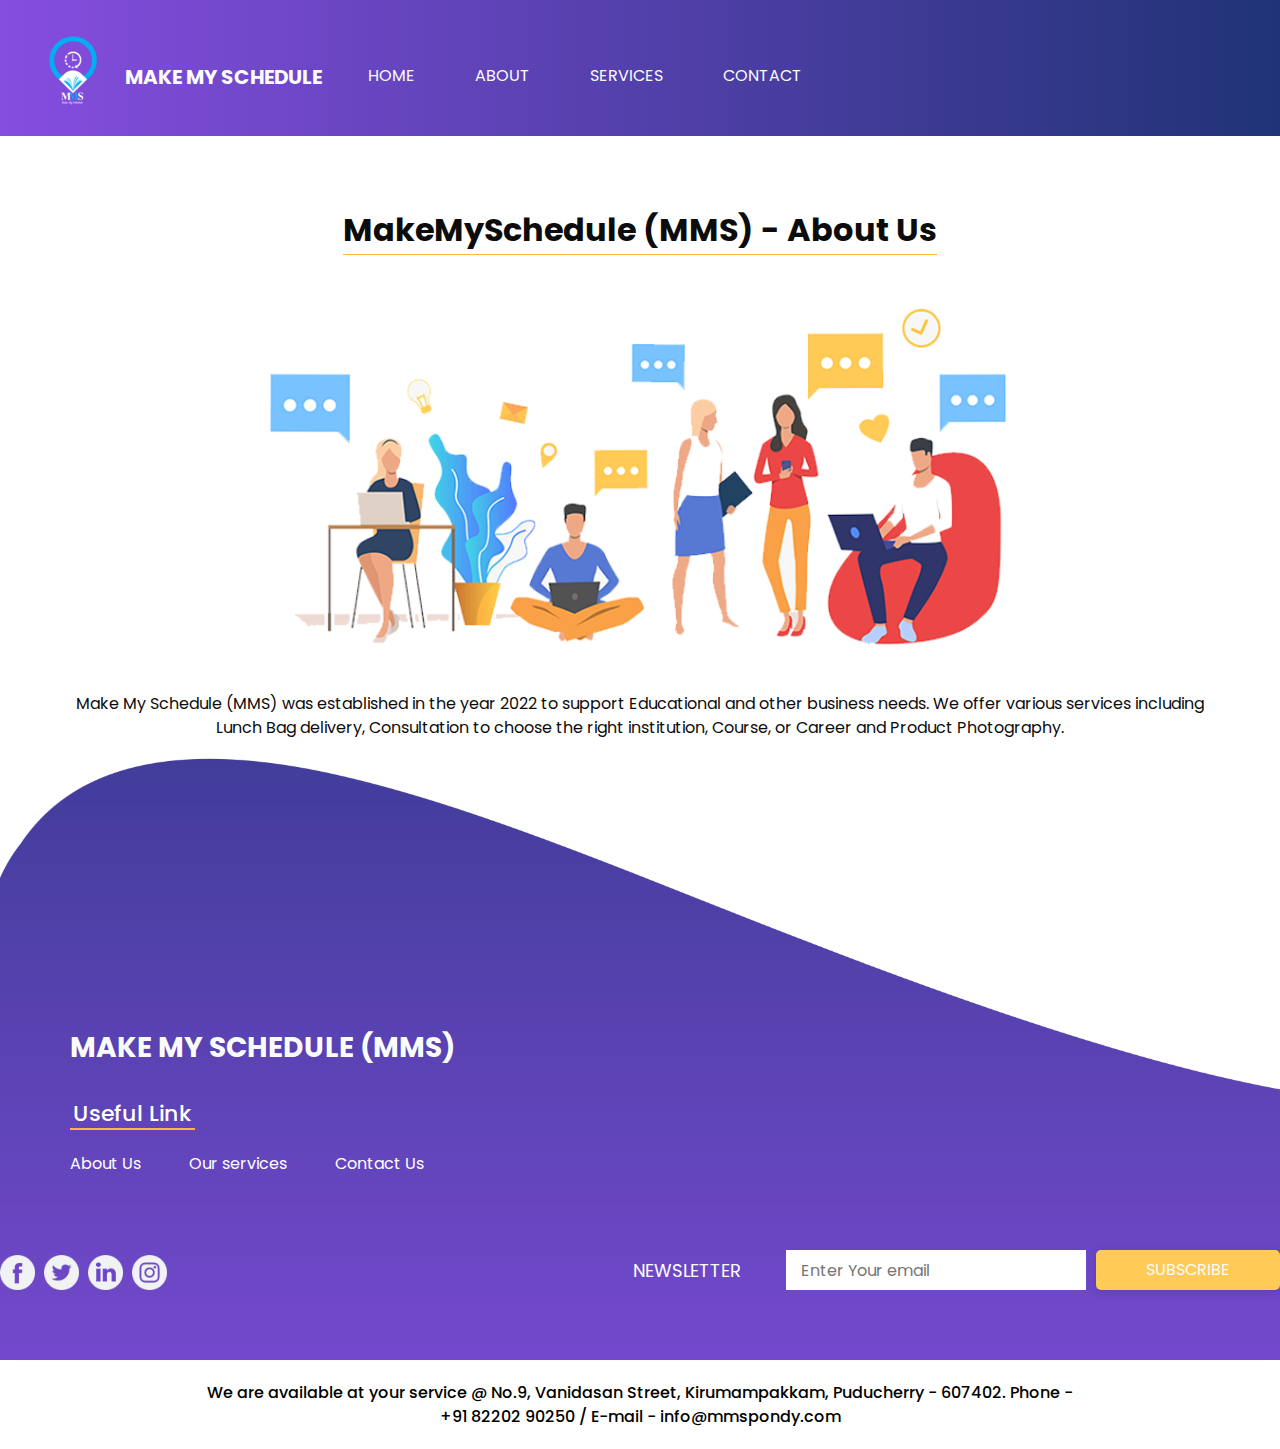
==== about.html @ 107879ab "new code push" ====
<!DOCTYPE html><html><head><meta charset="utf-8"/>

  
  <meta http-equiv="X-UA-Compatible" content="IE=edge"/>
  <!-- Mobile Metas -->
  <meta name="viewport" content="width=device-width, initial-scale=1, shrink-to-fit=no"/>
  <!-- Site Metas -->
  <meta name="keywords" content=""/>
  <meta name="description" content=""/>
  <meta name="author" content=""/>

  <title>MakeMySchedule (MMS)</title>
<link rel="icon" type="image/png" href="images/logo.png"/>
  <!-- slider stylesheet -->
  <link rel="stylesheet" type="text/css" href="https://cdnjs.cloudflare.com/ajax/libs/OwlCarousel2/2.1.3/assets/owl.carousel.min.css"/>

  <!-- bootstrap core css -->
  <link rel="stylesheet" type="text/css" href="css/bootstrap.css"/>

  <!-- fonts style -->
  <link href="https://fonts.googleapis.com/css?family=Dosis:400,500|Poppins:400,700&amp;display=swap" rel="stylesheet"/>
  <!-- Custom styles for this template -->
  <link href="css/style.css" rel="stylesheet"/>
  <!-- responsive style -->
  <link href="css/responsive.css" rel="stylesheet"/>
</head>

<body class="sub_page">
  <div class="hero_area">
    <!-- header section strats -->
    <header class="header_section">
      <div class="container-fluid">
        <div class="row">
          <div class="col-lg-8">
            <nav class="navbar navbar-expand-lg custom_nav-container ">
              <a class="navbar-brand" href="index.html">
                <span>
					<img src="images/logo.png"/>     Make My Schedule      
				</span>
              </a>
              <button class="navbar-toggler" type="button" data-toggle="collapse" data-target="#navbarSupportedContent" aria-controls="navbarSupportedContent" aria-expanded="false" aria-label="Toggle navigation">
                <span class="navbar-toggler-icon"></span>
              </button>

              <div class="collapse navbar-collapse" id="navbarSupportedContent">
                <div class="d-flex  flex-column flex-lg-row align-items-center">
                  <ul class="navbar-nav  ">
                    <li class="nav-item active">
                      <a class="nav-link" href="index.html">Home <span class="sr-only">(current)</span></a>
                    </li>
                    <li class="nav-item">
                      <a class="nav-link" href="about.html">About </a>
                    </li>
                    <li class="nav-item">
                      <a class="nav-link" href="service.html">Services </a>
                    </li>
                    <li class="nav-item">
                      <a class="nav-link" href="contact.html">Contact</a>
                    </li>
                    <!--<li class="nav-item">
                      <a class="nav-link" href="#"> Login</a>
                    </li>-->
                  </ul>
                <!--  <form class="form-inline my-2 my-lg-0 ml-0 ml-lg-4 mb-3 mb-lg-0">
                    <button class="btn  my-2 my-sm-0 nav_search-btn" type="submit"></button>
                  </form>-->
                </div>
              </div>
            </nav>
          </div>
        </div>
      </div>
    </header>
    <!-- end header section -->
  </div>

  <!-- welcome section -->
  <section class="welcome_section layout_padding">
    <div class="container">
      <div class="custom_heading-container">
        <h2>
          MakeMySchedule (MMS) - About Us
        </h2>
      </div>
      <div class="layout_padding2">
        <div class="img-box">
          <img src="images/welcome.png" alt=""/>
        </div>
        <div class="detail-box">
          <p>
            Make My Schedule (MMS) was established in the year 2022 to support Educational and other business needs. 
			We offer various services including Lunch Bag delivery, Consultation to choose the right institution, Course, or Career and Product Photography.
          </p>
         <!--  <div>
            <a href="">
              Read More
            </a>
          </div>-->
        </div>
      </div>

    </div>
  </section>
  <!-- end welcome section -->

 <div class="footer_bg">
    <!-- info section -->
    <section class="info_section layout_padding2-bottom">
      <div class="container">
        <h3 class="">
          Make My Schedule (MMS)
        </h3>
      </div>
      <div class="container info_content">

        <div>
          <div class="row">
            <div class="col-md-6 col-lg-4">
              <div class="d-flex">
                <h5>
                  Useful Link
                </h5>
              </div>
              <div class="d-flex ">
                <ul>
                  <li>
                    <a href="index.html">
                      About Us
                    </a>
                  </li>
                  
              
                </ul>
                <ul class="ml-3 ml-md-5">
                 <li>
                    <a href="service.html">
                      Our services
                    </a>
                  </li>
                  
                </ul>
				   <ul class="ml-3 ml-md-5">
                 <li>
                    <a href="contact.html">
                      Contact Us
                    </a>
                  </li>
                  
                </ul>
              </div>
            </div>
           
            </div>
            
          </div>
        </div>
        <div class="d-flex flex-column flex-lg-row justify-content-between align-items-center align-items-lg-baseline">
          <div class="social-box">
            <a href="">
              <img src="images/fb.png" alt=""/>
            </a>

            <a href="">
              <img src="images/twitter.png" alt=""/>
            </a>
            <a href="">
              <img src="images/linkedin1.png" alt=""/>
            </a>
            <a href="">
              <img src="images/instagram1.png" alt=""/>
            </a>
          </div>
          <div class="form_container mt-5">
            <form action="">
              <label for="subscribeMail">
                Newsletter
              </label>
              <input type="email" placeholder="Enter Your email" id="subscribeMail"/>
              <button type="submit">
                Subscribe
              </button>
            </form>
          </div>
        </div>
      </div>

    </section>

    <!-- end info_section -->

     <section class="container-fluid footer_section">
      <p>
       <font color="black"> We are available at your service @ No.9, Vanidasan Street, Kirumampakkam, Puducherry - 607402. Phone - +91 82202 90250 / E-mail - info@mmspondy.com</font>
      </p>
    </section>
    <!-- footer section -->
  </div>


  <script type="text/javascript" src="js/jquery-3.4.1.min.js"></script>
  <script type="text/javascript" src="js/bootstrap.js"></script>
</body></html>
---- css/style.css ----
body {
  font-family: "Poppins", sans-serif;
  color: #0c0c0c;
  background-color: #ffffff;
}

.layout_padding {
  padding: 75px 0;
}

.layout_padding2 {
  padding: 45px 0;
}

.layout_padding2-top {
  padding-top: 45px;
}

.layout_padding2-bottom {
  padding-bottom: 45px;
}

.layout_padding-top {
  padding-top: 75px;
}

.layout_padding-bottom {
  padding-bottom: 75px;
}

.custom_heading-container {
  display: -webkit-box;
  display: -ms-flexbox;
  display: flex;
  -webkit-box-pack: center;
      -ms-flex-pack: center;
          justify-content: center;
}

.custom_heading-container h2 {
  font-weight: bold;
  border-bottom: 1px solid #feb543;
  padding-bottom: 5px;
}

/*header section*/
.hero_area {
  height: 94vh;
  background: -webkit-gradient(linear, left top, right top, from(#864ddf), to(#203376));
  background: linear-gradient(to right, #864ddf, #203376);
}

.hero_area::before {
  content: "";
  position: absolute;
  width: 58%;
  height: 86%;
  background-image: url(../images/hero-bg.png);
  background-size: 100% 100%;
  background-repeat: no-repeat;
  top: 25px;
  right: 0;
}

.sub_page .hero_area {
  height: auto;
}

.sub_page .hero_area::before {
  display: none;
}

.hero_area.sub_pages {
  height: auto;
}

.header_section {
  padding-top: 15px;
}

.header_section .container-fluid {
  padding-right: 25px;
  padding-left: 25px;
}

.header_section .nav_container {
  margin: 0 auto;
}

.custom_nav-container.navbar-expand-lg .navbar-nav .nav-link {
  padding: 10px 30px;
  color: #f9fcfb;
  text-align: center;
  text-transform: uppercase;
}

a,
a:hover,
a:focus {
  text-decoration: none;
}

a:hover,
a:focus {
  color: initial;
}

.btn,
.btn:focus {
  outline: none !important;
  -webkit-box-shadow: none;
          box-shadow: none;
}

.navbar-brand,
.navbar-brand:hover {
  text-transform: uppercase;
  font-weight: bold;
  font-size: 24px;
  color: #fafcfd;
}

.custom_nav-container .nav_search-btn {
  background-image: url(../images/search-icon.png);
  background-size: 22px;
  background-repeat: no-repeat;
  background-position-y: 7px;
  width: 35px;
  height: 35px;
  padding: 0;
  border: none;
}

.navbar-brand {
  display: -webkit-box;
  display: -ms-flexbox;
  display: flex;
  -webkit-box-align: center;
      -ms-flex-align: center;
          align-items: center;
}

.navbar-brand span {
  font-size: 20px;
  font-weight: 700;
  color: #f9fcfb;
  margin-top: 5px;
  text-transform: uppercase;
}

.custom_nav-container {
  z-index: 99999;
  padding: 5px 0;
}

.custom_nav-container .navbar-toggler {
  outline: none;
}

.custom_nav-container .navbar-toggler .navbar-toggler-icon {
  background-image: url(../images/menu.png);
  background-size: 40px;
}

/*end header section*/
/* slider section */
.slider_section {
  color: #f9fcfb;
  display: -webkit-box;
  display: -ms-flexbox;
  display: flex;
  -webkit-box-orient: vertical;
  -webkit-box-direction: normal;
      -ms-flex-direction: column;
          flex-direction: column;
  height: 90%;
  -webkit-box-pack: center;
      -ms-flex-pack: center;
          justify-content: center;
}

.slider_section .row {
  -webkit-box-align: center;
      -ms-flex-align: center;
          align-items: center;
}

.slider_section #carouselExampleIndicators {
  position: unset;
}

.slider_section .carousel_btn-container {
  width: 110px;
  position: absolute;
  bottom: 0;
  display: -webkit-box;
  display: -ms-flexbox;
  display: flex;
  -webkit-box-pack: justify;
      -ms-flex-pack: justify;
          justify-content: space-between;
  left: 2%;
  z-index: 999;
}

.slider_section .carousel_btn-container .carousel-control-prev,
.slider_section .carousel_btn-container .carousel-control-next {
  position: relative;
  width: 50px;
  height: 50px;
  border: none;
  border-radius: 100%;
  opacity: 1;
  background-repeat: no-repeat;
  background-size: 14px;
  background-position: center;
  background-color: #383a90;
  -webkit-transform: translateY(-50%);
          transform: translateY(-50%);
}

.slider_section .carousel_btn-container .carousel-control-prev:hover,
.slider_section .carousel_btn-container .carousel-control-next:hover {
  background-color: #feb543;
}

.slider_section .carousel_btn-container .carousel-control-prev {
  background-image: url(../images/prev.png);
}

.slider_section .carousel_btn-container .carousel-control-next {
  background-image: url(../images/next.png);
}

.slider_section ol.carousel-indicators {
  margin: 0;
  width: 75px;
  bottom: 10%;
  left: 47.5%;
}

.slider_section ol.carousel-indicators li {
  width: 55px;
  height: 55px;
  border-radius: 100%;
  text-indent: 0px;
  text-align: center;
  line-height: 55px;
  color: #f9fcfb;
  background-color: #547bfe;
  opacity: 1;
  display: none;
}

.slider_section ol.carousel-indicators li.active {
  display: block;
}

.slider_detail-box h1 {
  font-weight: bold;
  margin-bottom: 25px;
}

.slider_detail-box .btn-box a {
  display: inline-block;
  padding: 12px 40px;
  background-color: #feb543;
  color: #f9fcfb;
  border-radius: 25px;
  -webkit-box-shadow: 0px 2px 7px 0px rgba(32, 50, 117, 0.26);
  box-shadow: 0px 2px 7px 0px rgba(32, 50, 117, 0.26);
  -webkit-transition: all .3s;
  transition: all .3s;
  border: none;
  margin: 35px 0 50px 0;
}

.slider_detail-box .btn-box a:hover {
  -webkit-transform: translateY(-7px);
          transform: translateY(-7px);
}

.slider_img-box {
  width: 80%;
  align: right;
  margin-left: 150px;
}

.slider_img-box img {
  width: 100%;
}

.welcome_section {
  text-align: center;
}

.welcome_section .img-box {
  width: 65%;
  margin: 0 auto;
}

.welcome_section .img-box img {
  width: 100%;
}

.welcome_section .detail-box {
  margin-top: 45px;
}

.welcome_section .detail-box a {
  display: inline-block;
  padding: 12px 40px;
  background-color: #feb543;
  color: #f9fcfb;
  border-radius: 25px;
  -webkit-box-shadow: 0px 2px 7px 0px rgba(32, 50, 117, 0.26);
  box-shadow: 0px 2px 7px 0px rgba(32, 50, 117, 0.26);
  -webkit-transition: all .3s;
  transition: all .3s;
  border: none;
  margin-top: 45px;
}

.welcome_section .detail-box a:hover {
  -webkit-transform: translateY(-7px);
          transform: translateY(-7px);
}

.service_section {
  text-align: center;
  color: #f9fcfb;
  background-image: url(../images/service-bg.png);
  background-size: 100% 100%;
  padding-top: 275px;
  padding-bottom: 125px;
  background-repeat: no-repeat;
  margin-top: -150px;
}

.service_section .custom_heading-container h2 {
  border-color: #f9fcfb;
}

.service_section .service_container {
  display: -webkit-box;
  display: -ms-flexbox;
  display: flex;
  -webkit-box-pack: center;
      -ms-flex-pack: center;
          justify-content: center;
  -ms-flex-wrap: wrap;
      flex-wrap: wrap;
}

.service_section .service_container .service_box {
  width: 30%;
  min-width: 300px;
  margin: 35px 15px;
}

.service_section .service_container .service_box .img-box {
  border-radius: 18px;
  overflow: hidden;
}

.service_section .service_container .service_box .img-box img {
  width: 100%;
}

.service_section .service_container .service_box .detail-box {
  margin-top: 30px;
}

.service_section .service_container .service_box .detail-box h4 {
  font-weight: bold;
}

.service_section a {
  display: inline-block;
  padding: 12px 40px;
  background-color: #feb543;
  color: #f9fcfb;
  border-radius: 25px;
  -webkit-box-shadow: 0px 2px 7px 0px rgba(32, 50, 117, 0.26);
  box-shadow: 0px 2px 7px 0px rgba(32, 50, 117, 0.26);
  -webkit-transition: all .3s;
  transition: all .3s;
  border: none;
}

.service_section a:hover {
  -webkit-transform: translateY(-7px);
          transform: translateY(-7px);
}

.sub_page .service_section {
  margin-top: 00px;
  margin-bottom: 150px;
}

.problem_section {
  text-align: center;
}

.problem_section .img-box {
  width: 65%;
  margin: 0 auto;
}

.problem_section .img-box img {
  width: 100%;
}

.problem_section .detail-box {
  margin-top: 45px;
}

.problem_section .detail-box a {
  display: inline-block;
  padding: 12px 40px;
  background-color: #feb543;
  color: #f9fcfb;
  border-radius: 25px;
  -webkit-box-shadow: 0px 2px 7px 0px rgba(32, 50, 117, 0.26);
  box-shadow: 0px 2px 7px 0px rgba(32, 50, 117, 0.26);
  -webkit-transition: all .3s;
  transition: all .3s;
  border: none;
  margin-top: 45px;
}

.problem_section .detail-box a:hover {
  -webkit-transform: translateY(-7px);
          transform: translateY(-7px);
}

.why_section {
  color: #f9fcfb;
  background: -webkit-gradient(linear, left top, right top, from(#1b3374), to(#8f4fe8));
  background: linear-gradient(to right, #1b3374, #8f4fe8);
}

.why_section .custom_heading-container h2 {
  border-color: #f9fcfb;
}

.why_section p {
  text-align: center;
  margin: 40px 0 55px 0;
}

.why_section .row .col-md-3 {
  display: -webkit-box;
  display: -ms-flexbox;
  display: flex;
  -webkit-box-align: center;
      -ms-flex-align: center;
          align-items: center;
  -webkit-box-pack: center;
      -ms-flex-pack: center;
          justify-content: center;
}

.why_section .row .col-md-3 .img-box {
  width: 45px;
  margin-right: 15px;
}

.why_section .row .col-md-3 .img-box img {
  width: 100%;
}

.client_section h2 {
  font-weight: bold;
  text-align: center;
}

.client_section .carousel-control-prev,
.client_section .carousel-control-next {
  width: 65px;
  height: 60px;
  border: none;
  opacity: 1;
  background-repeat: no-repeat;
  background-size: 14px;
  background-position: center;
  background-color: #383a90;
  top: 50%;
  -webkit-transform: translateY(-50%);
          transform: translateY(-50%);
}

.client_section .carousel-control-prev:hover,
.client_section .carousel-control-next:hover {
  background-color: #feb543;
}

.client_section .carousel-control-prev {
  background-image: url(../images/prev.png);
}

.client_section .carousel-control-next {
  background-image: url(../images/next.png);
}

.client_container {
  width: 55%;
  margin: 0 auto;
}

.client_container .client_text {
  padding: 30px;
  border: 1px solid #bcbcbc;
  border-radius: 5px;
}

.client_container .detail-box {
  display: -webkit-box;
  display: -ms-flexbox;
  display: flex;
  -webkit-box-align: center;
      -ms-flex-align: center;
          align-items: center;
  margin-top: 30px;
}

.client_container .detail-box .img-box {
  width: 75px;
  margin-right: 15px;
  border: 10px solid #9852f2;
  border-radius: 100%;
  overflow: hidden;
}

.client_container .detail-box .img-box img {
  width: 100%;
}

.client_container .detail-box .name h5 {
  margin: 0;
}

.client_container .detail-box .name p {
  text-transform: uppercase;
  color: #0b93b1;
  margin: 0;
}

.contact_section .contact_heading {
  text-align: center;
  margin-bottom: 45px;
}

.contact_section .contact_heading h2 {
  font-weight: bold;
}

.contact_section form .form-control {
  border: none;
  background-color: #f2f3f4;
  outline: none;
  -webkit-box-shadow: none;
          box-shadow: none;
  border-radius: 0;
  height: 50px;
}

.contact_section form .form-control#inputMessage {
  height: 120px;
}

.contact_section form select.form-control {
  -webkit-appearance: none;
     -moz-appearance: none;
          appearance: none;
  position: relative;
  background-image: url(../images/down-arrow.png);
  background-repeat: no-repeat;
  background-position: 98%;
}

.contact_section button {
  display: inline-block;
  padding: 12px 40px;
  background-color: #a053f9;
  color: #f9fcfb;
  border-radius: 5px;
  -webkit-box-shadow: 0px 2px 7px 0px rgba(32, 50, 117, 0.26);
  box-shadow: 0px 2px 7px 0px rgba(32, 50, 117, 0.26);
  -webkit-transition: all .3s;
  transition: all .3s;
  border: none;
  text-transform: uppercase;
  -webkit-box-shadow: none;
          box-shadow: none;
  outline: none;
  margin-top: 35px;
  font-size: 15px;
}

.contact_section button:hover {
  -webkit-transform: translateY(-7px);
          transform: translateY(-7px);
}

/* info section */
.footer_bg {
  background-image: url(../images/footer-bg.png);
  background-size: cover;
  padding-top: 280px;
  margin-top: -125px;
}

.info_section {
  position: relative;
  font-family: "Poppins", sans-serif;
}

.info_section h3 {
  text-transform: uppercase;
  font-weight: bold;
  color: #f9fcfb;
  margin-bottom: 35px;
}

.info_section img {
  width: 100%;
}

.info_section ul {
  padding: 0;
}

.info_section ul li {
  list-style-type: none;
  margin: 10px 0;
}

.info_section ul li a,
.info_section ul li a:hover {
  color: #fff;
}

.info_section h5 {
  margin-bottom: 12px;
  font-size: 22px;
  color: #fff;
  padding: 1px 3px;
  border-bottom: 2px solid #feb543;
}

.info_section .social-box {
  margin: 25px 0;
}

.info_section .social-box img {
  width: 35px;
  margin-right: 5px;
}

.form_container form {
  display: -webkit-box;
  display: -ms-flexbox;
  display: flex;
  -webkit-box-align: center;
      -ms-flex-align: center;
          align-items: center;
}

.info_section .form_container label {
  margin: 0;
  font-size: 18px;
  text-transform: uppercase;
  color: #fff;
}

.info_section .form_container input {
  width: 300px;
  height: 40px;
  border: none;
  outline: none;
  padding-left: 15px;
  background-color: #fff;
  margin-left: 45px;
  margin-right: 10px;
}

.info_section .form_container button {
  display: inline-block;
  padding: 8px 50px;
  background-color: #ffca56;
  color: #f9fcfb;
  border-radius: 5px;
  -webkit-box-shadow: 0px 2px 7px 0px rgba(32, 50, 117, 0.26);
  box-shadow: 0px 2px 7px 0px rgba(32, 50, 117, 0.26);
  -webkit-transition: all .3s;
  transition: all .3s;
  border: none;
  border: none;
  text-transform: uppercase;
}

.info_section .form_container button:hover {
  -webkit-transform: translateY(-7px);
          transform: translateY(-7px);
}

.info_section .form_container button:hover {
  -webkit-transform: none;
          transform: none;
}

/* end info section */
/* footer section*/
.footer_section {
  font-weight: 500;
  display: -webkit-box;
  display: -ms-flexbox;
  display: flex;
  -webkit-box-pack: center;
      -ms-flex-pack: center;
          justify-content: center;
}

.footer_section p {
  color: #f9fcfb;
  margin: 0;
  text-align: center;
  padding: 20px 15%;
  border-top: 1px solid #f9fcfb;
}

.footer_section a {
  color: #f9fcfb;
}

/* end footer section*/
/*# sourceMappingURL=style.css.map */
---- css/responsive.css ----
@media (max-width: 1120px) {
  .footer_bg {
    margin-top: 0;
  }
}

@media (max-width: 992px) {
  .custom_nav-container .nav_search-btn {
    background-position: center;
  }

  .hero_area::before {
    display: none;
  }


  .service_section {
    background-size: cover;
  }

  .slider_section ol.carousel-indicators {
    display: none;

  }

  .slider_img-box img {
    z-index: 1;
    position: relative;
  }

  .slider_img-box {
    position: relative;
  }

  .slider_img-box::before {
    background-image: url(../images/hero-bg-mobile.png);
    width: 100%;
    height: 100%;
    content: "";
    position: absolute;
    background-size: cover;
    z-index: 0;
    left: 0;
    top: 0;
    transform: scale(1.7);
  }


  .hero_area {
    height: auto;
  }

  .slider_detail-box {
    margin-top: 35px;
    margin-bottom: 45px;
  }

  .slider_img-box {
    margin-bottom: 75px;
  }

  .slider_section .carousel_btn-container {
    display: none;
  }
}

@media (max-width: 768px) {




  .slider_section .carousel_btn-container {
    display: none;
  }



  .slider_section ol.carousel-indicators {
    margin: 0;
    width: 75px;
    bottom: initial;
    left: initial;
    top: 37%;
    right: 6%;
  }

  .slider_detail-box {
    text-align: center;
  }

  .info_section .form_container input {
    width: 100%;
    margin: 20px 0;
  }

  .form_container form {
    flex-direction: column;
  }

  .slider_img-box img {
    z-index: 1;
    position: relative;
  }

  .slider_img-box {
    position: relative;
  }

  .slider_img-box::before {
    background-image: url(../images/hero-bg-mobile.png);
    width: 100%;
    height: 100%;
    content: "";
    position: absolute;
    background-size: cover;
    z-index: 0;
    left: 0;
    top: 0;
    transform: scale(1.5);
  }

  .slider_section ol.carousel-indicators {
    display: none;
  }

  .service_section {
    padding-top: 375px;
    background-position: bottom;
    margin-top: -325px;
  }

  .client_container {
    width: 95%;
  }

  .client_section .carousel-control-prev,
  .client_section .carousel-control-next {
    display: none;
  }

  .why_section .row .col-md-3 {
    margin: 15px auto;
    justify-content: flex-start;
    width: min-content;
  }

  .footer_bg {
    padding-top: 300px;
  }

  .info_section .row>div {
    margin-bottom: 35px;
  }

}

@media (max-width: 576px) {


  .slider_section ol.carousel-indicators {
    right: 0;
  }
}

@media (max-width: 480px) {}

@media (max-width: 420px) {}

@media (max-width: 360px) {}

@media (min-width: 1200px) {
  .container {
    max-width: 1170px;
  }
}
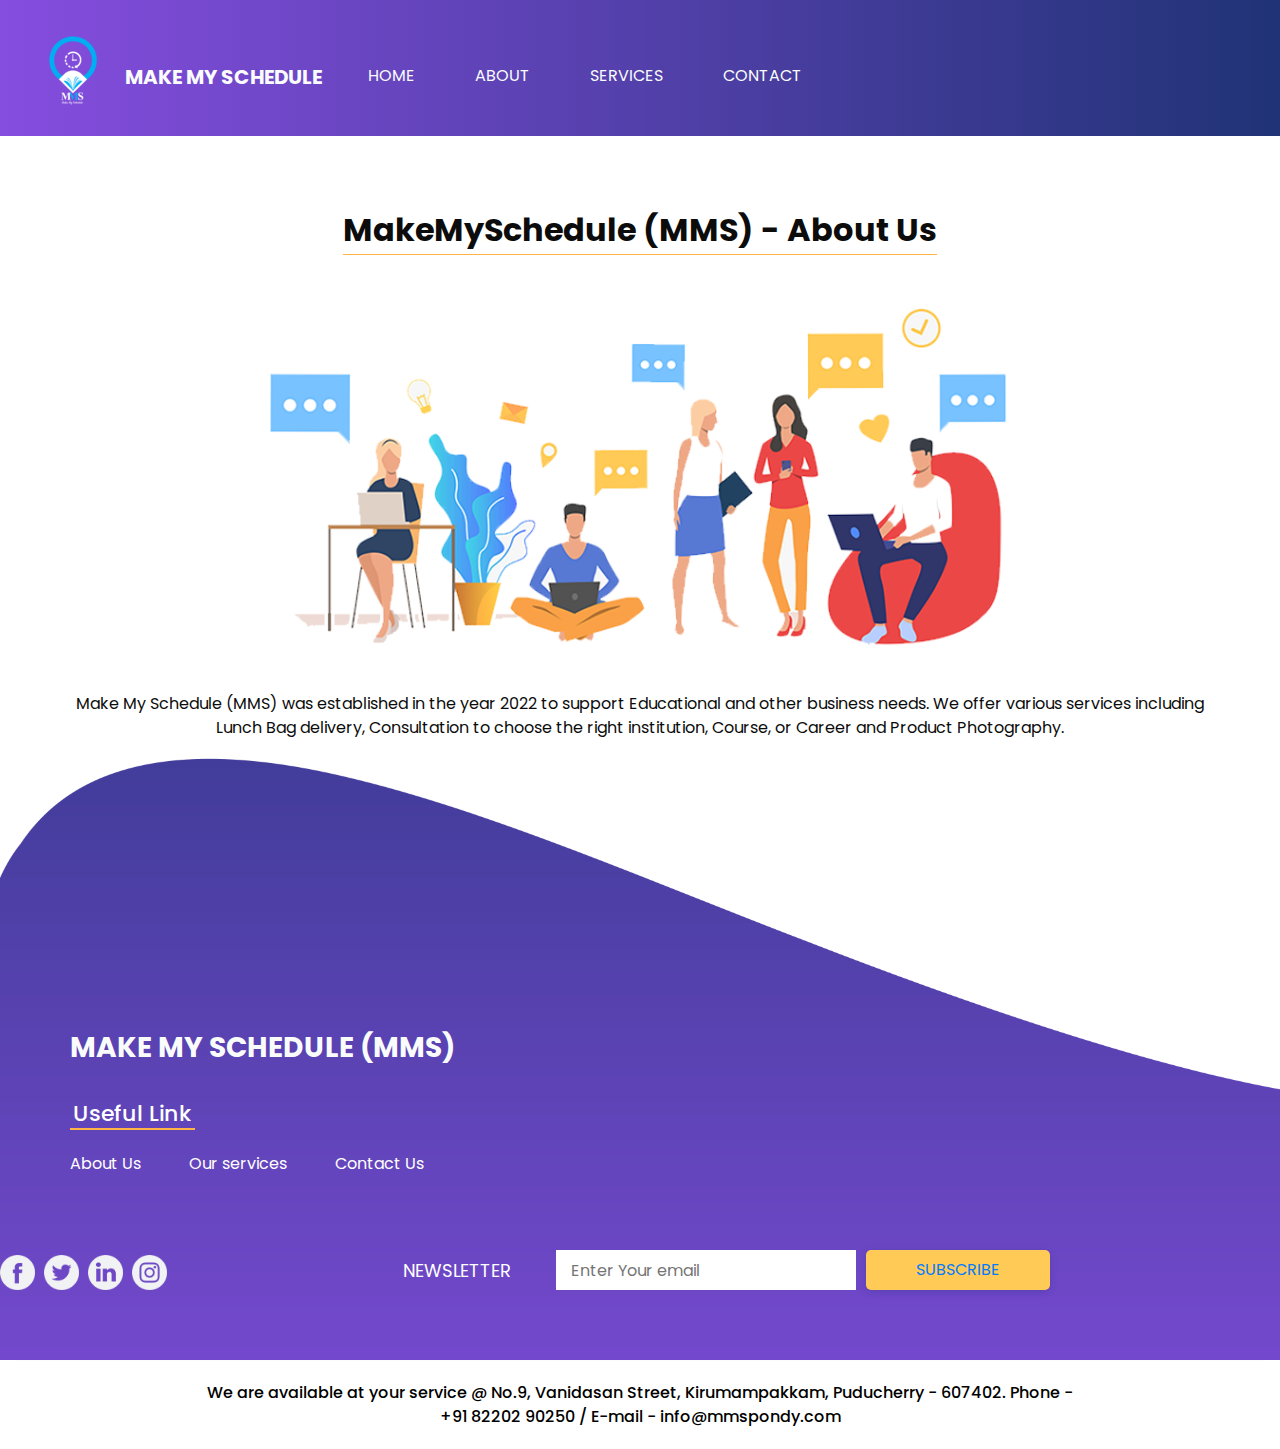
==== commit 57f1ffff: "code update v2" ====
--- a/about.html
+++ b/about.html
@@ -176,7 +176,7 @@
                 Newsletter
               </label>
               <input type="email" placeholder="Enter Your email" id="subscribeMail"/>
-              <button type="submit">
+              <button type="submit" value="SUBMIT EMAIL TO: info@mmspondy.com"> <a href="mailto:info@mmspondy.com">
                 Subscribe
               </button>
             </form>
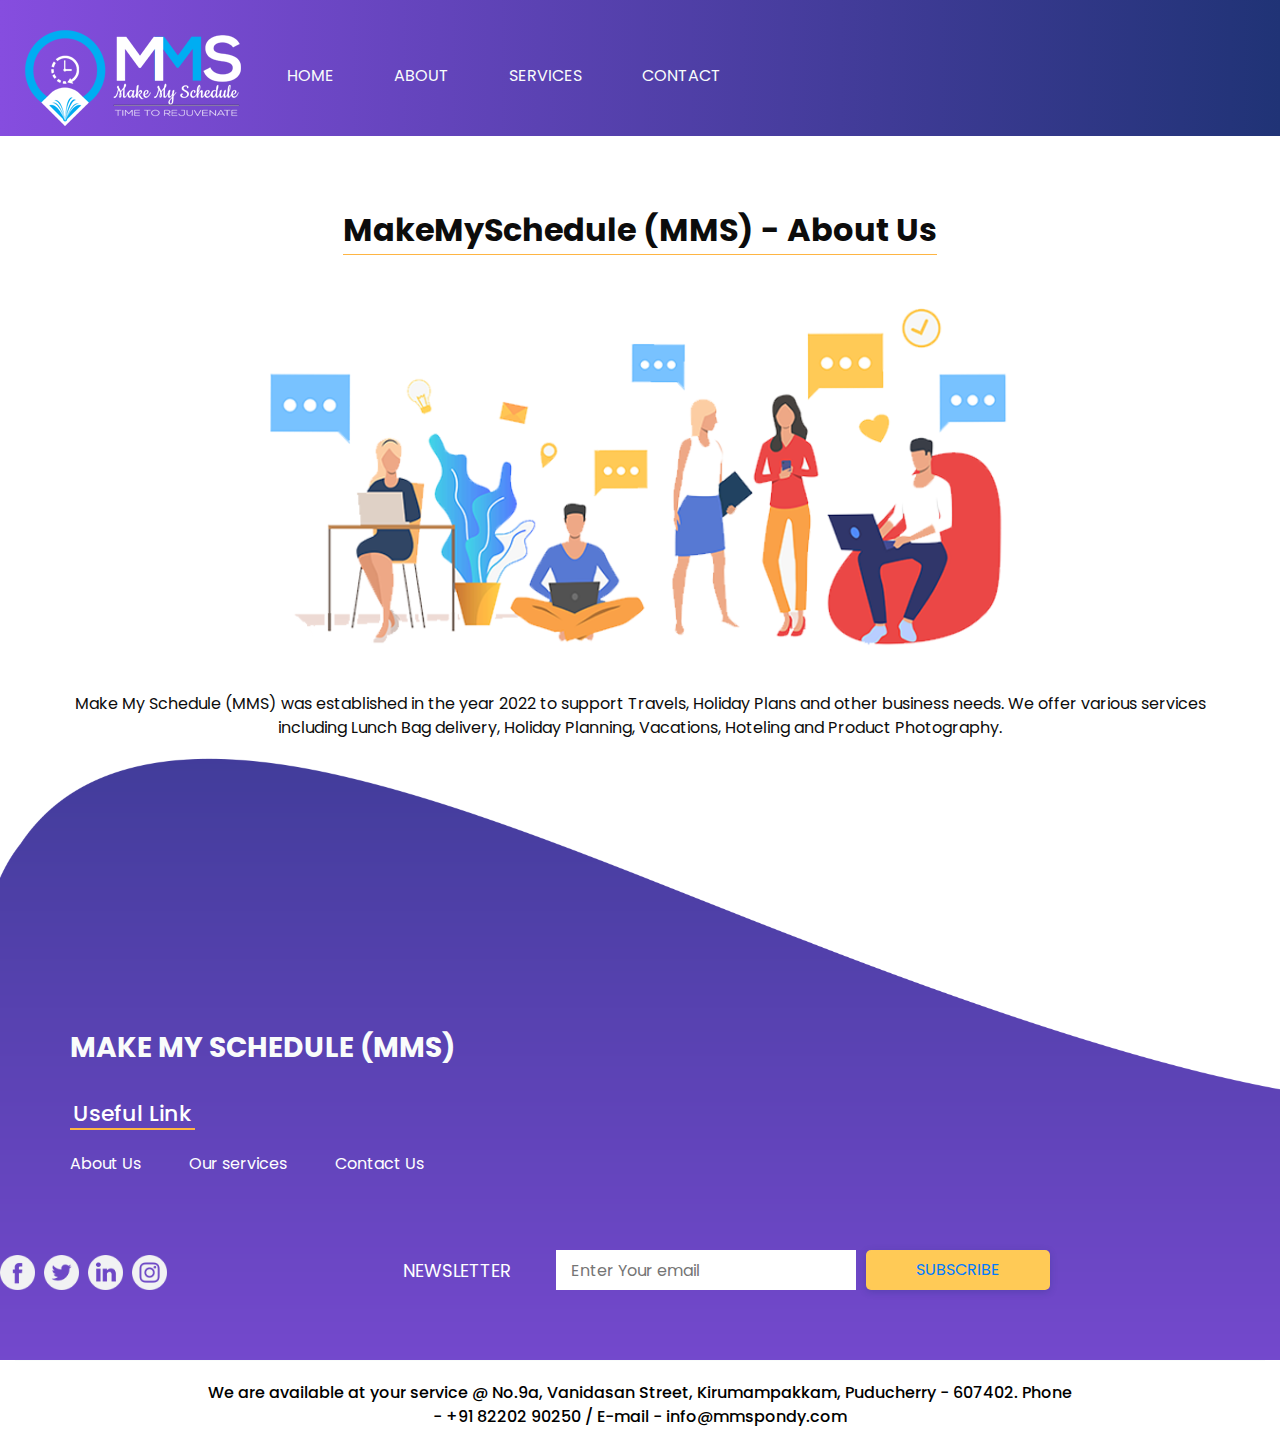
==== commit 285cc45b: "new updates" ====
--- a/about.html
+++ b/about.html
@@ -35,7 +35,7 @@
             <nav class="navbar navbar-expand-lg custom_nav-container ">
               <a class="navbar-brand" href="index.html">
                 <span>
-					<img src="images/logo.png"/>     Make My Schedule      
+					<img src="images/Logo4.png"/>     
 				</span>
               </a>
               <button class="navbar-toggler" type="button" data-toggle="collapse" data-target="#navbarSupportedContent" aria-controls="navbarSupportedContent" aria-expanded="false" aria-label="Toggle navigation">
@@ -88,8 +88,8 @@
         </div>
         <div class="detail-box">
           <p>
-            Make My Schedule (MMS) was established in the year 2022 to support Educational and other business needs. 
-			We offer various services including Lunch Bag delivery, Consultation to choose the right institution, Course, or Career and Product Photography.
+            Make My Schedule (MMS) was established in the year 2022 to support Travels, Holiday Plans and other business needs. 
+			We offer various services including Lunch Bag delivery, Holiday Planning, Vacations, Hoteling and Product Photography.
           </p>
          <!--  <div>
             <a href="">
@@ -156,7 +156,7 @@
         </div>
         <div class="d-flex flex-column flex-lg-row justify-content-between align-items-center align-items-lg-baseline">
           <div class="social-box">
-            <a href="">
+            <a href="https://www.facebook.com/profile.php?id=100085238193693">
               <img src="images/fb.png" alt=""/>
             </a>
 
@@ -166,7 +166,7 @@
             <a href="">
               <img src="images/linkedin1.png" alt=""/>
             </a>
-            <a href="">
+            <a href="https://www.instagram.com/makemyschedule/">
               <img src="images/instagram1.png" alt=""/>
             </a>
           </div>
@@ -190,7 +190,7 @@
 
      <section class="container-fluid footer_section">
       <p>
-       <font color="black"> We are available at your service @ No.9, Vanidasan Street, Kirumampakkam, Puducherry - 607402. Phone - +91 82202 90250 / E-mail - info@mmspondy.com</font>
+       <font color="black"> We are available at your service @ No.9a, Vanidasan Street, Kirumampakkam, Puducherry - 607402. Phone - +91 82202 90250 / E-mail - info@mmspondy.com</font>
       </p>
     </section>
     <!-- footer section -->
--- a/css/style.css
+++ b/css/style.css
@@ -325,7 +325,21 @@
   -webkit-transform: translateY(-7px);
           transform: translateY(-7px);
 }
-
+.new_section {
+  color: #f9fcfb;
+  display: -webkit-box;
+  display: -ms-flexbox;
+  display: flex;
+  -webkit-box-orient: vertical;
+  -webkit-box-direction: normal;
+      -ms-flex-direction: column;
+          flex-direction: column;
+  height: 90%;
+  -webkit-box-pack: center;
+      -ms-flex-pack: center;
+          justify-content: center;
+}
+/*
 .service_section {
   text-align: center;
   color: #f9fcfb;
@@ -335,7 +349,19 @@
   padding-bottom: 125px;
   background-repeat: no-repeat;
   margin-top: -150px;
-}
+}*/
+.service_section {
+  text-align: center;
+  color: #f9fcfb;
+  background: -webkit-gradient(linear, left top, right top, from(#864ddf), to(#203376));
+  background: linear-gradient(to right, #864ddf, #203376);
+  background-size: 100% 100%;
+  padding-top: 75px;
+  padding-bottom: 125px;
+  background-repeat: no-repeat;
+  margin-top: -150px;
+}
+
 
 .service_section .custom_heading-container h2 {
   border-color: #f9fcfb;
@@ -397,6 +423,81 @@
   margin-top: 00px;
   margin-bottom: 150px;
 }
+
+.service_section1 {
+  text-align: center;
+  color: #f9fcfb;
+  background-image: url(../images/service-bg.png);
+  background-size: 100% 100%;
+  padding-top: 275px;
+  padding-bottom: 125px;
+  background-repeat: no-repeat;
+  margin-top: -150px;
+}
+
+
+.service_section1 .custom_heading-container h2 {
+  border-color: #f9fcfb;
+}
+
+.service_section1 .service_container {
+  display: -webkit-box;
+  display: -ms-flexbox;
+  display: flex;
+  -webkit-box-pack: center;
+      -ms-flex-pack: center;
+          justify-content: center;
+  -ms-flex-wrap: wrap;
+      flex-wrap: wrap;
+}
+
+.service_section1 .service_container .service_box {
+  width: 30%;
+  min-width: 300px;
+  margin: 35px 15px;
+}
+
+.service_section1 .service_container .service_box .img-box {
+  border-radius: 18px;
+  overflow: hidden;
+}
+
+.service_section1 .service_container .service_box .img-box img {
+  width: 100%;
+}
+
+.service_section1 .service_container .service_box .detail-box {
+  margin-top: 30px;
+}
+
+.service_section1 .service_container .service_box .detail-box h4 {
+  font-weight: bold;
+}
+
+.service_section1 a {
+  display: inline-block;
+  padding: 12px 40px;
+  background-color: #feb543;
+  color: #f9fcfb;
+  border-radius: 25px;
+  -webkit-box-shadow: 0px 2px 7px 0px rgba(32, 50, 117, 0.26);
+  box-shadow: 0px 2px 7px 0px rgba(32, 50, 117, 0.26);
+  -webkit-transition: all .3s;
+  transition: all .3s;
+  border: none;
+}
+
+.service_section1 a:hover {
+  -webkit-transform: translateY(-7px);
+          transform: translateY(-7px);
+}
+
+.sub_page .service_section1 {
+  margin-top: 00px;
+  margin-bottom: 150px;
+}
+
+
 
 .problem_section {
   text-align: center;
